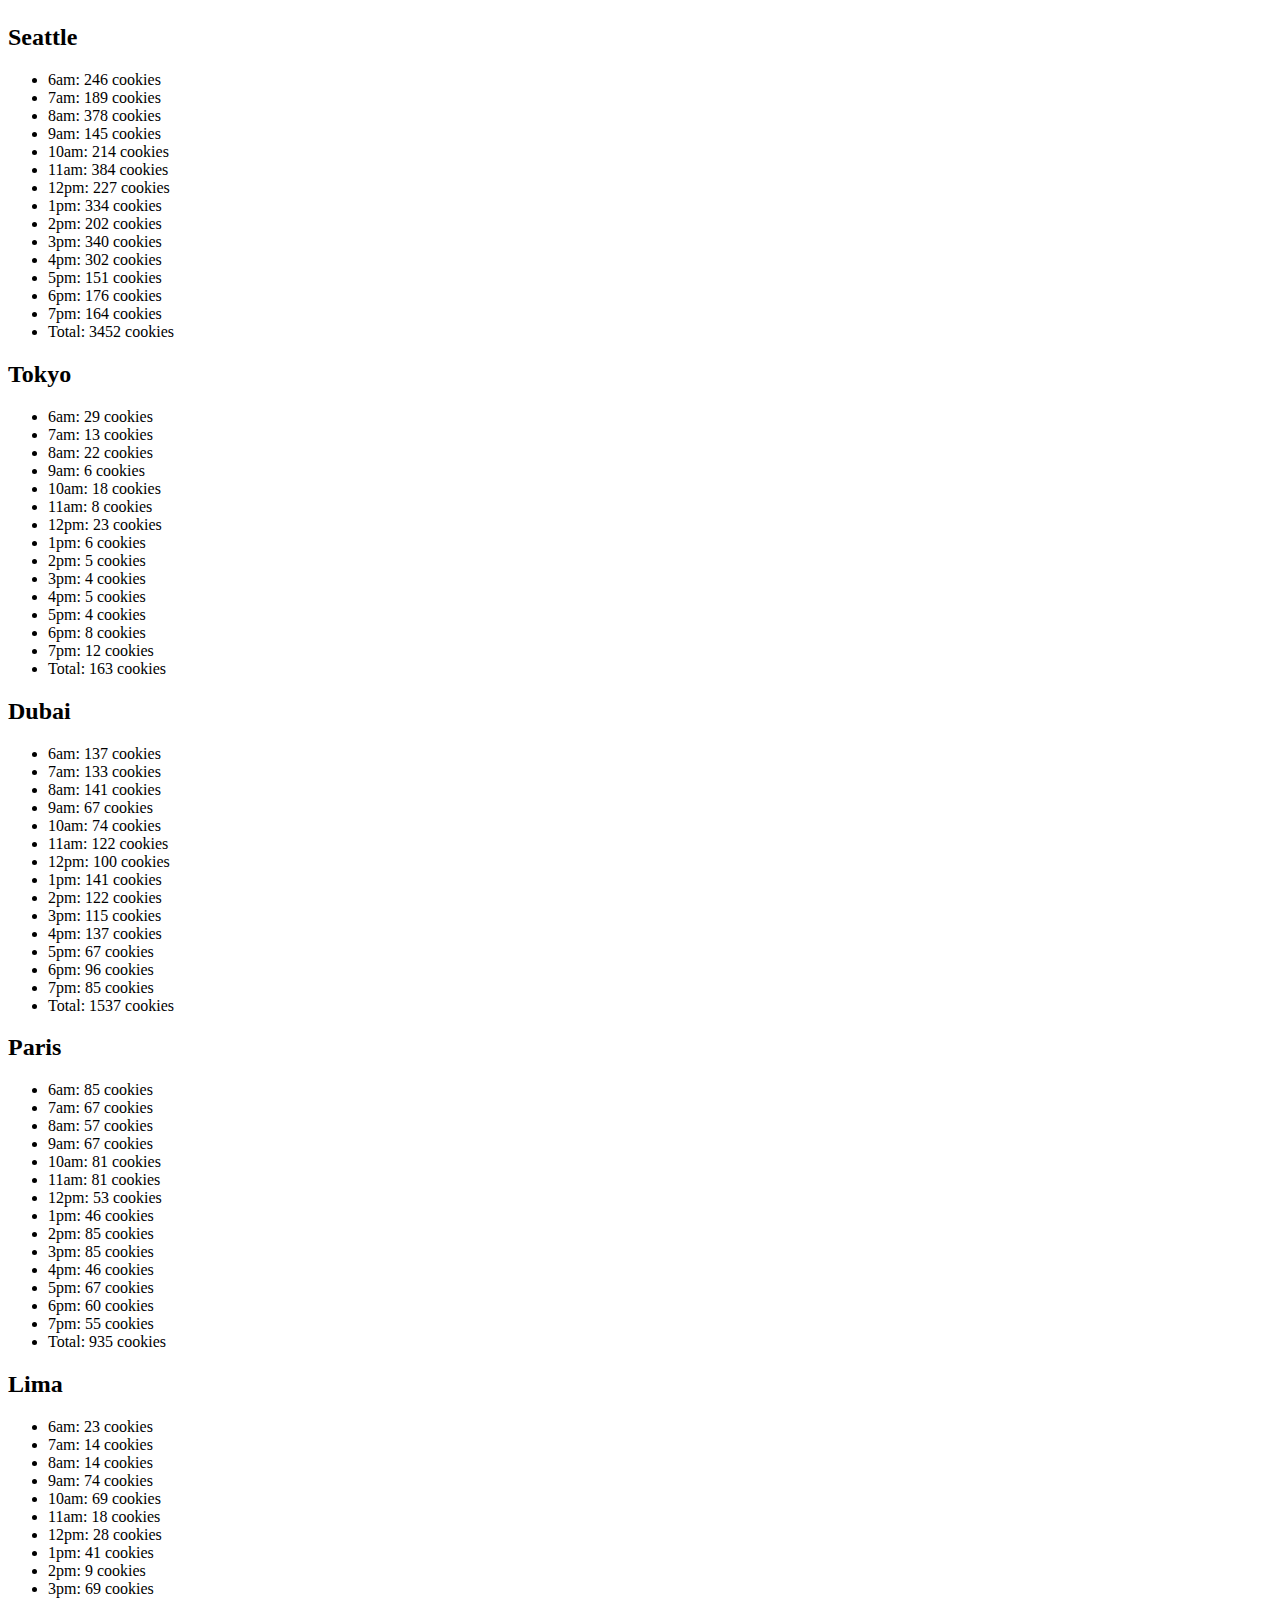
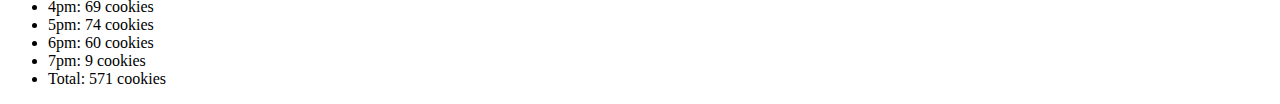
==== sales.html @ 9e12f4c0 "adds objects" ====
<!DOCTYPE html>
<html>
  <head>
    
  </head>
  
  <body>
    <section id="hourly-totals">
    <article>
<section>
  <h2>
    <ul>
    
    </ul>
  </h2>
</section>
    </article>
      
    </section>
    <script src="app.js"></script>
</body>
</html>
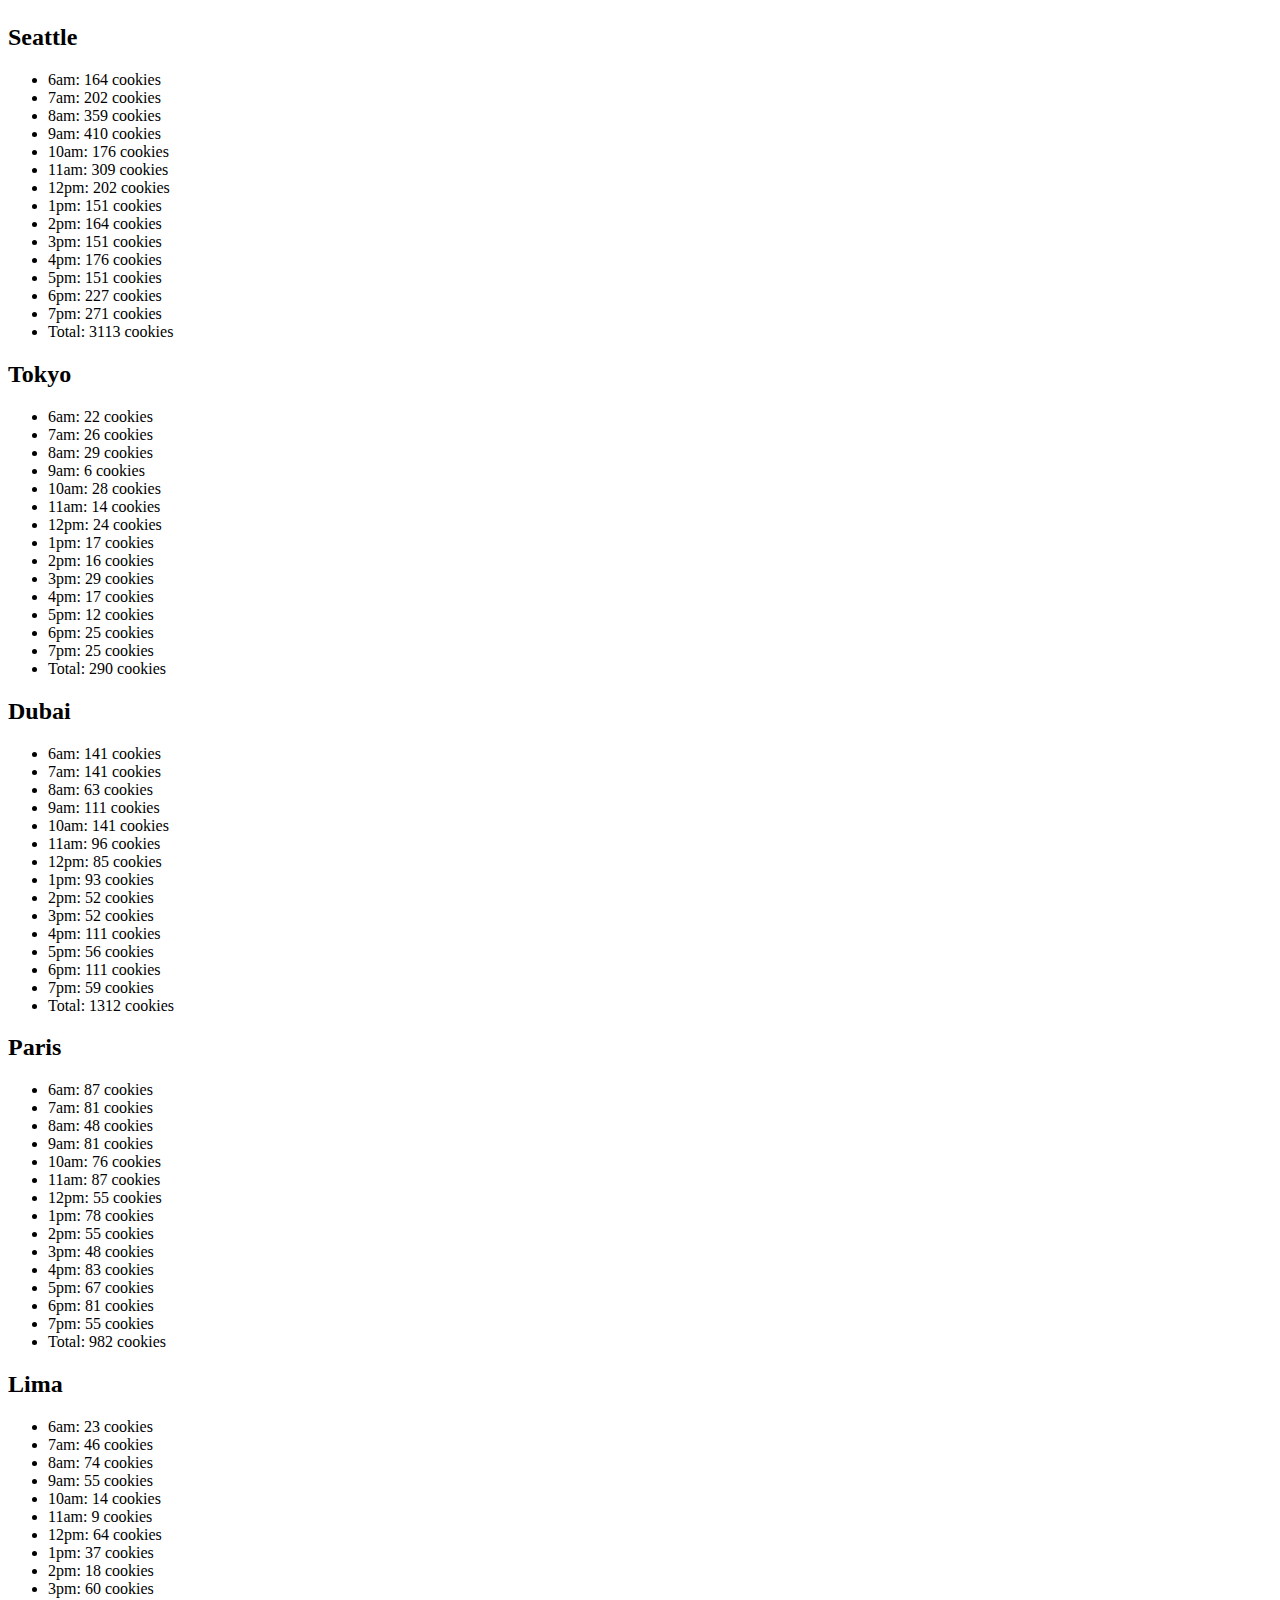
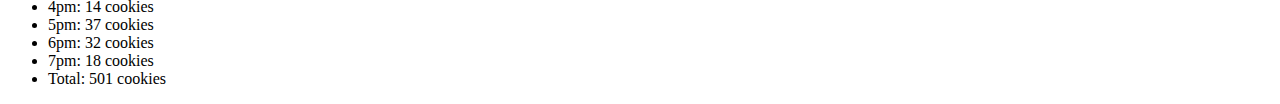
==== commit e36482f8: "prep to make new branch" ====
--- a/sales.html
+++ b/sales.html
@@ -1,10 +1,13 @@
 <!DOCTYPE html>
-<html>
-  <head>
-    
-  </head>
-  
-  <body>
+<html lang="en">
+<head>
+  <meta charset="UTF-8">
+  <meta http-equiv="X-UA-Compatible" content="IE=edge">
+  <meta name="viewport" content="width=device-width, initial-scale=1.0">
+  <title>Lab</title>
+</head>
+<body>
+
     <section id="hourly-totals">
     <article>
 <section>
@@ -19,4 +22,5 @@
     </section>
     <script src="app.js"></script>
 </body>
-</html>+</html>
+  
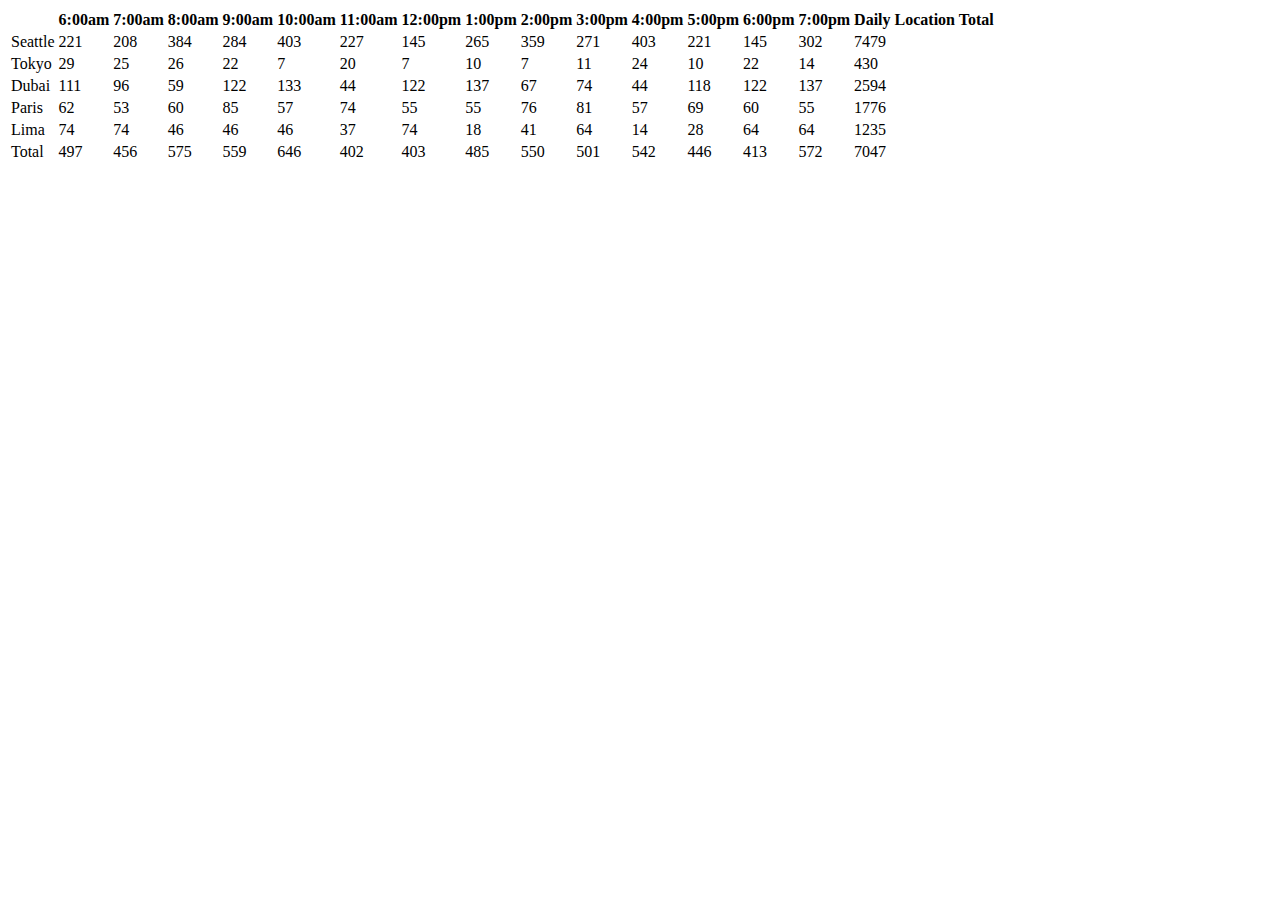
==== commit 1df412bb: "lab 7 tables" ====
--- a/sales.html
+++ b/sales.html
@@ -11,11 +11,10 @@
     <section id="hourly-totals">
     <article>
 <section>
-  <h2>
-    <ul>
-    
-    </ul>
-  </h2>
+<table id='tablelm'>
+
+
+</table>
 </section>
     </article>
       
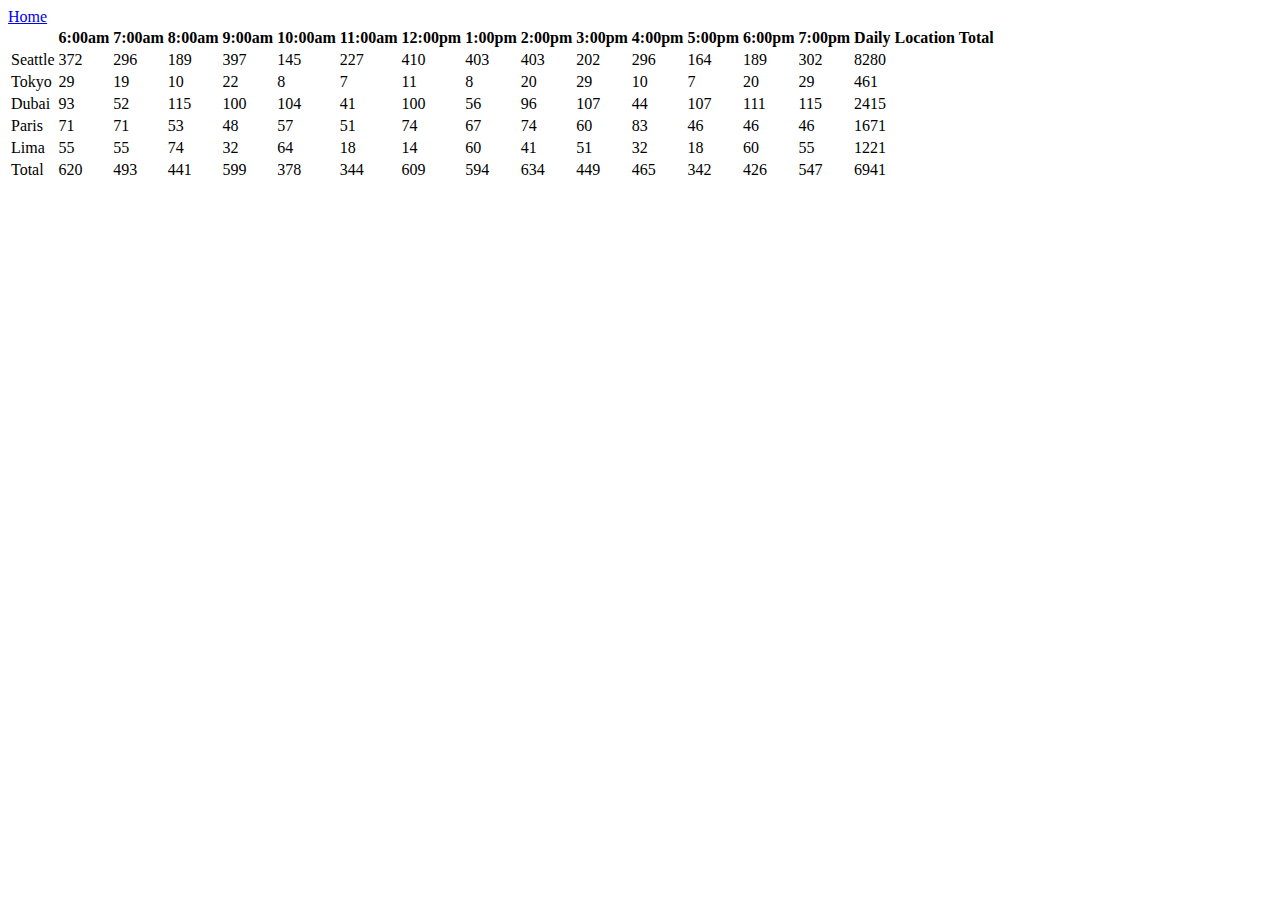
==== commit 0a82e601: "adds updates" ====
--- a/sales.html
+++ b/sales.html
@@ -7,7 +7,7 @@
   <title>Lab</title>
 </head>
 <body>
-
+<a href="index.html">Home</a>
     <section id="hourly-totals">
     <article>
 <section>
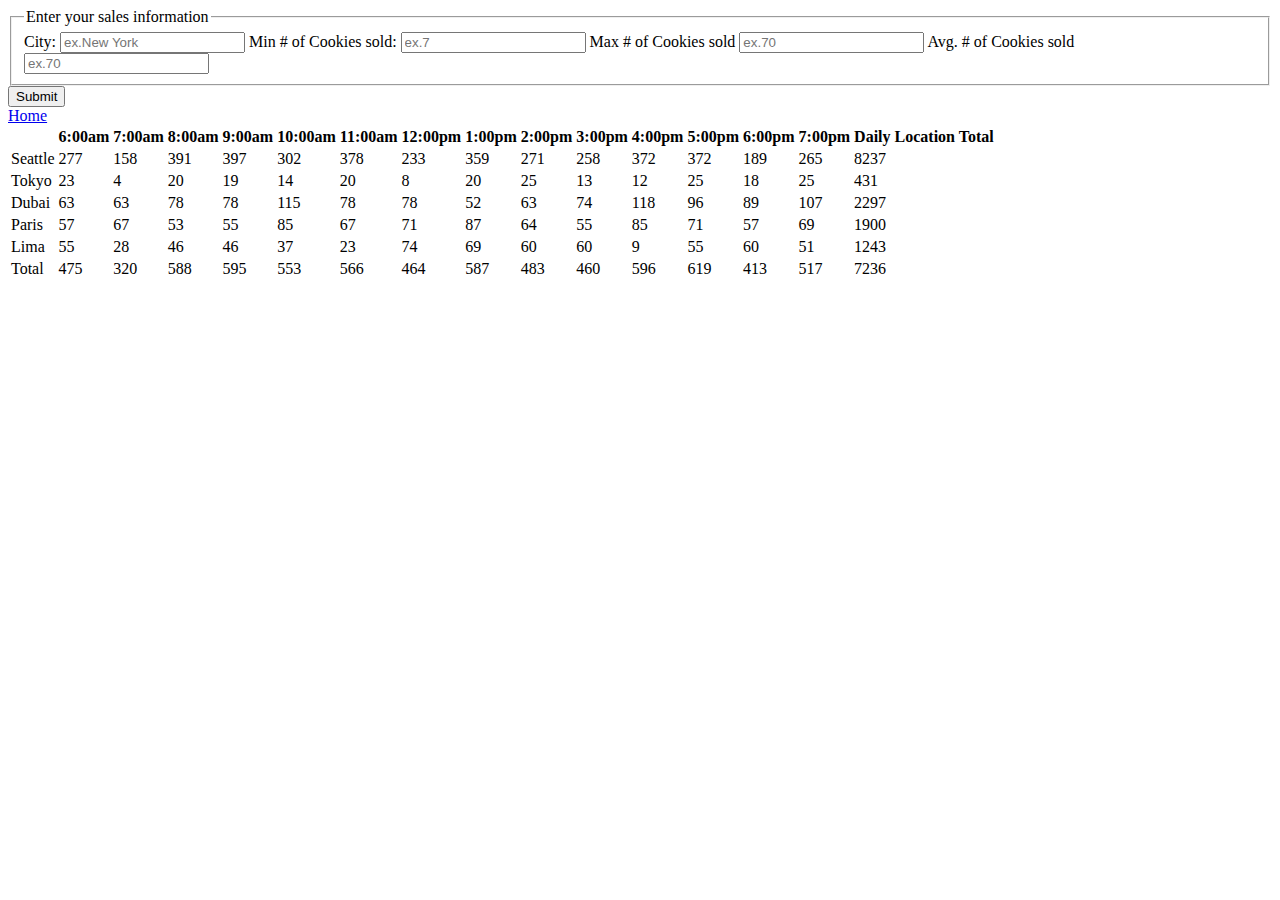
==== commit fd3c69d4: "adds form data functionality" ====
--- a/sales.html
+++ b/sales.html
@@ -4,8 +4,35 @@
   <meta charset="UTF-8">
   <meta http-equiv="X-UA-Compatible" content="IE=edge">
   <meta name="viewport" content="width=device-width, initial-scale=1.0">
-  <title>Lab</title>
+  <title>Salmon Cookies</title>
 </head>
+<header>
+
+</header>
+<main>
+  <form id="my-form">
+    <fieldset>
+      <legend>Enter your sales information</legend>
+      <label for="city">City:</label>
+      <input id="city" type="text" placeholder="ex.New York" name="city" required>
+
+      <label for="min">Min # of Cookies sold:</label>
+      <input id="min" type="text" placeholder="ex.7" name="min" required>
+
+      <label for="max">Max # of Cookies sold</label>
+      <input id="max" type="text" placeholder="ex.70" name="max" required>
+
+      
+      <label for="avg">Avg. # of Cookies sold</label>
+      <input id="avg" type="text" placeholder="ex.70" name="avg" required>
+
+
+
+
+    </fieldset>
+    <button type="'submit">Submit</button>
+  </form>
+</main>
 <body>
 <a href="index.html">Home</a>
     <section id="hourly-totals">
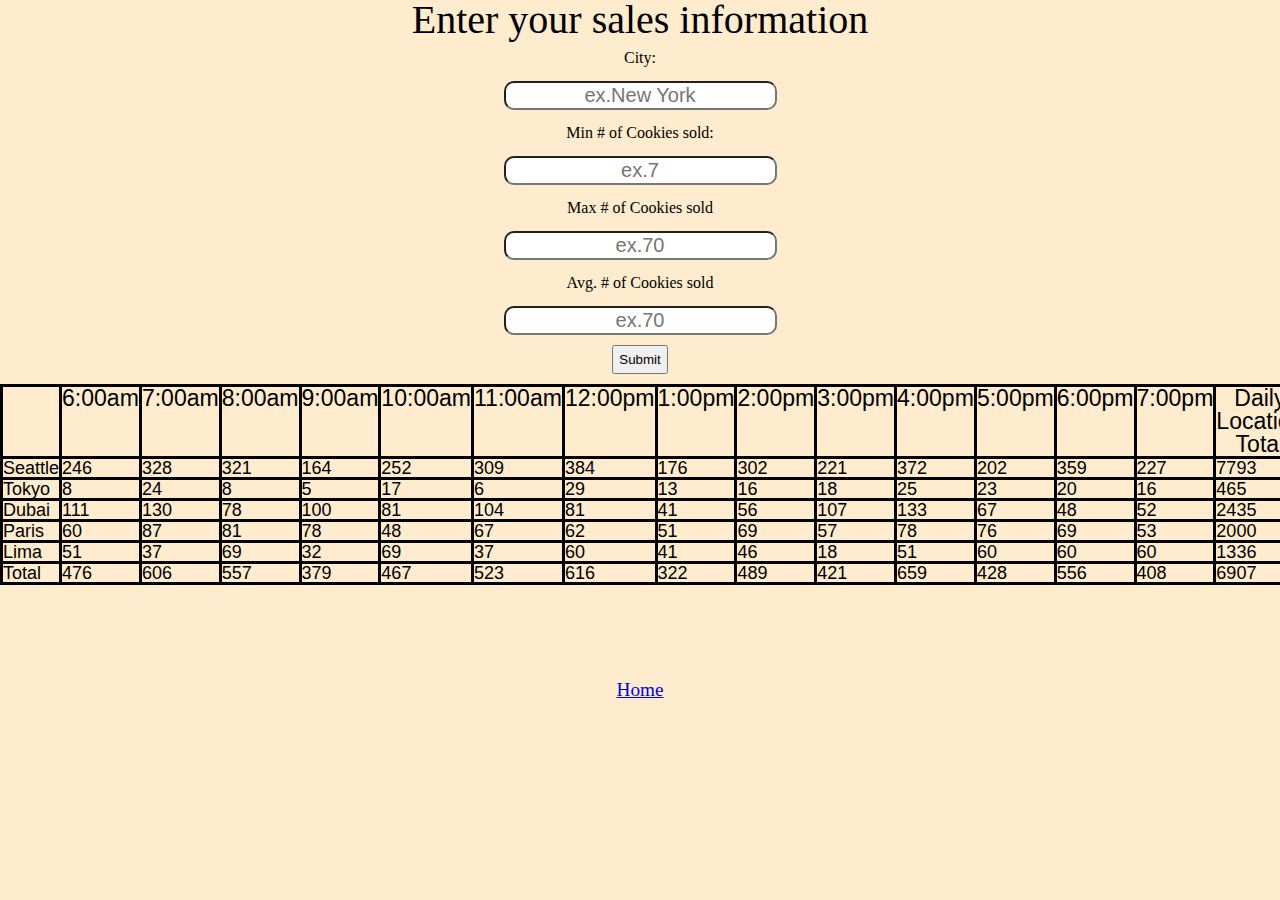
==== commit e249dbfc: "final styling" ====
--- a/sales.html
+++ b/sales.html
@@ -4,6 +4,8 @@
   <meta charset="UTF-8">
   <meta http-equiv="X-UA-Compatible" content="IE=edge">
   <meta name="viewport" content="width=device-width, initial-scale=1.0">
+  <link rel="stylesheet" href="reset.css"> 
+  <link rel="stylesheet" href="salestyle.css">
   <title>Salmon Cookies</title>
 </head>
 <header>
@@ -25,27 +27,23 @@
       
       <label for="avg">Avg. # of Cookies sold</label>
       <input id="avg" type="text" placeholder="ex.70" name="avg" required>
-
-
-
-
     </fieldset>
-    <button type="'submit">Submit</button>
+    <button class="sub" type="'submit">Submit</button>
   </form>
 </main>
 <body>
-<a href="index.html">Home</a>
-    <section id="hourly-totals">
+  <section id="hourly-totals">
     <article>
-<section>
-<table id='tablelm'>
-
-
-</table>
-</section>
+      <section>
+        <table id='tablelm'>
+          
+          
+        </table>
+      </section>
     </article>
-      
-    </section>
+    
+  </section>
+  <a class='back-home' href="index.html">Home</a>
     <script src="app.js"></script>
 </body>
 </html>
--- a/salestyle.css
+++ b/salestyle.css
@@ -0,0 +1,88 @@
+ /* Sales information  */
+body {
+  background-color: blanchedalmond;
+}
+
+
+
+table {font-family: sans-serif;
+    font-size: larger;
+    border: solid;
+    border-color: black;
+    margin-left: auto;
+    margin-right: auto;
+}
+
+td {
+  font-family: sans-serif;
+  font-size: large;
+  border: solid;
+  border-color: black;
+  margin-left: auto;
+  margin-right: auto;
+}
+
+th {
+  font-family: sans-serif;
+  font-size: larger;
+  border: solid;
+  border-color: black;
+  margin-left: auto;
+  margin-right: auto;
+
+}
+
+
+fieldset{ 
+  display: flex;
+  flex-direction: column;
+  justify-content: space-evenly;
+  gap: 15px;
+  position: relative; 
+  text-align: center;
+}
+
+input{
+  font-size: 20px;
+  box-sizing: border-box;
+  width: min-content;
+  border-radius: 10px;
+  text-align: center;
+  margin-left: auto;
+  margin-right: auto;
+  
+}
+
+.sub {
+  display: flex;
+  flex-direction: column;
+  justify-content: space-evenly;
+  gap: 15px;
+  position: relative; 
+  text-align: center;
+  margin-left: auto;
+  margin-right: auto;
+  padding: 5px ;
+  margin-top: 10px;
+  margin-bottom: 10px;
+}
+
+.back-home {
+  font-size: larger;
+  display: flex;
+  flex-direction: column;
+  justify-content: space-evenly;
+  gap: 15px;
+  position: relative; 
+  text-align: center;
+  margin-left: auto;
+  margin-right: auto;
+  padding: 5px ;
+  margin-top: 90px;
+}
+
+legend {
+  font-size: 40px;
+  margin-bottom: 10px;
+
+}